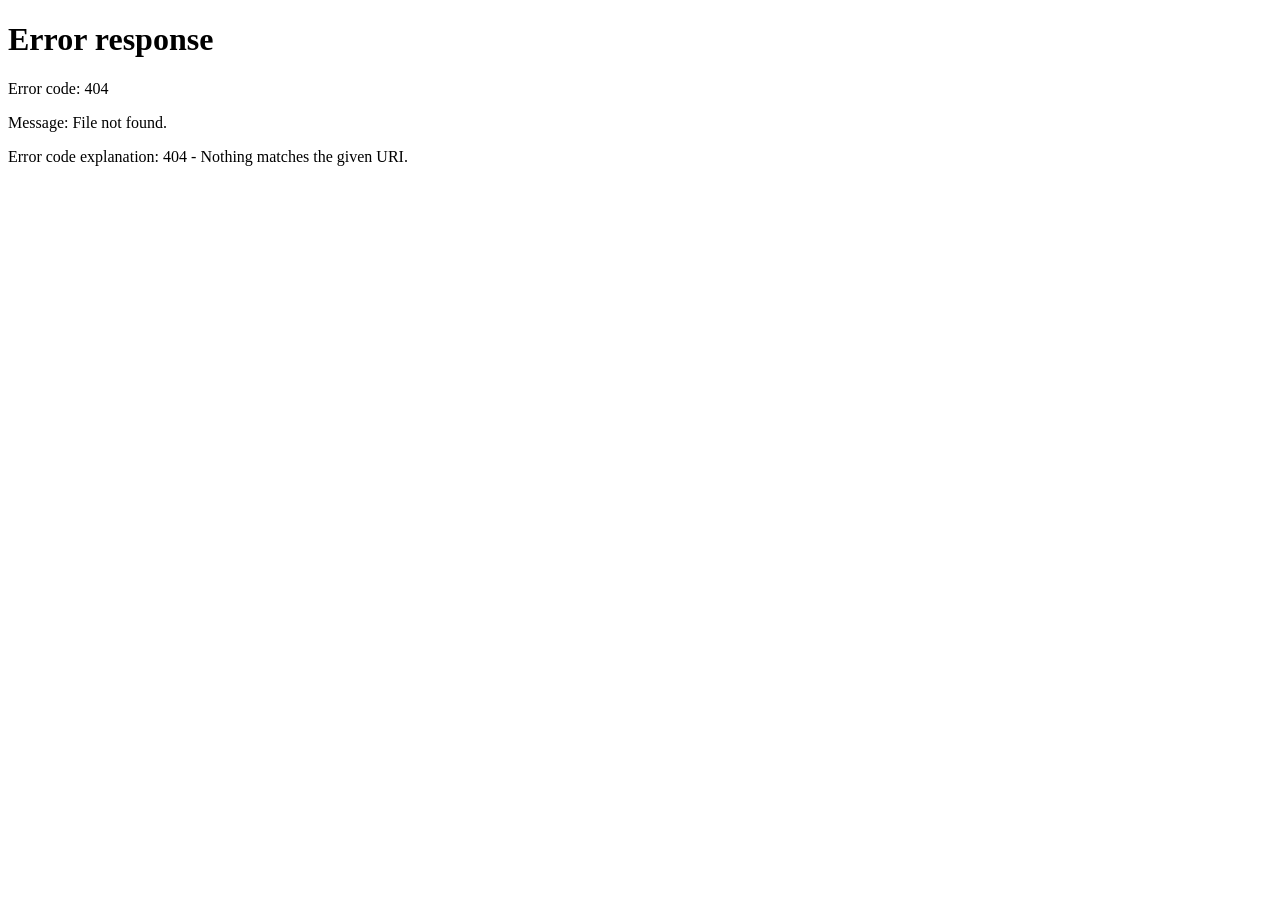
==== index.html @ dd9c8143 "Fix deployment: Move web files to root and clean up structure" ====
<!DOCTYPE html>
<html lang="en">
<head>
    <meta charset="UTF-8">
    <meta name="viewport" content="width=device-width, initial-scale=1.0">
    <title>Redirecting...</title>
    <script>
        window.location.href = "web_app/index.html";
    </script>
</head>
<body>
    <p>Loading Ganga Homes...</p>
</body>
</html>
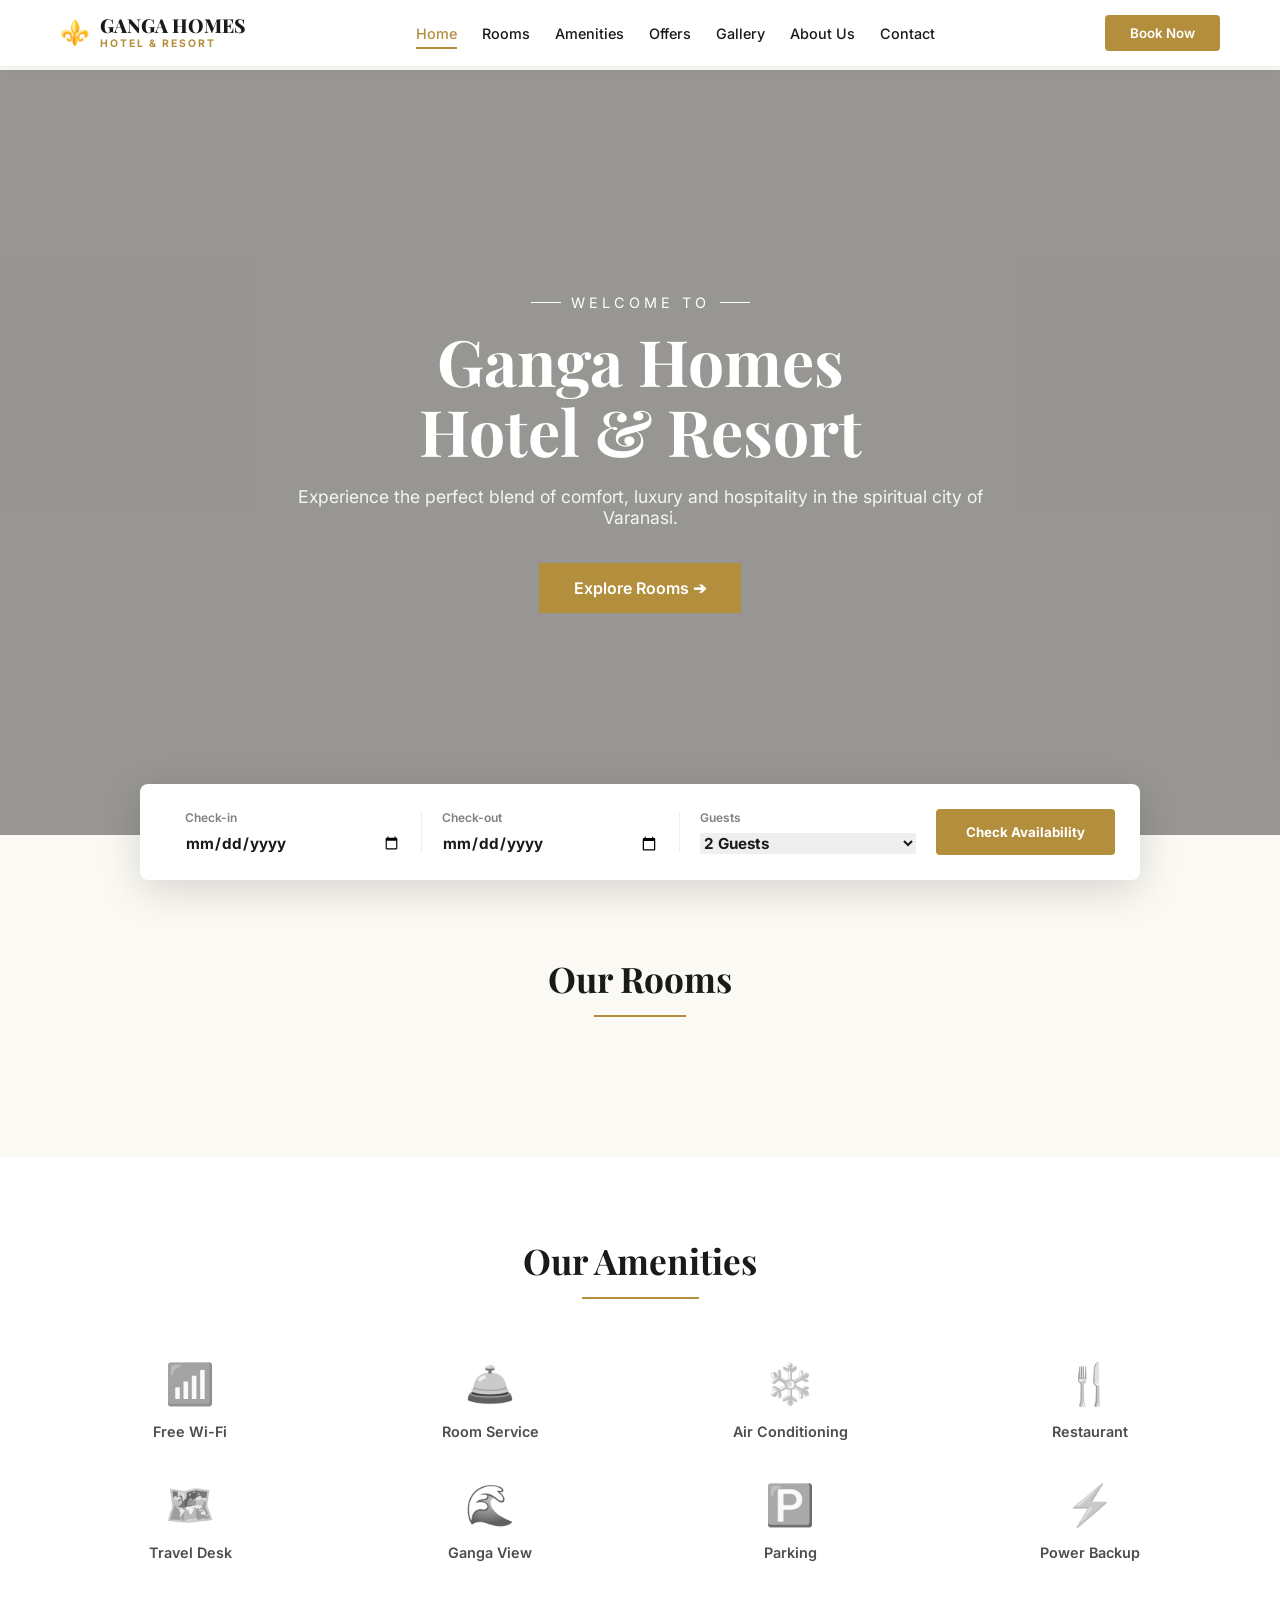
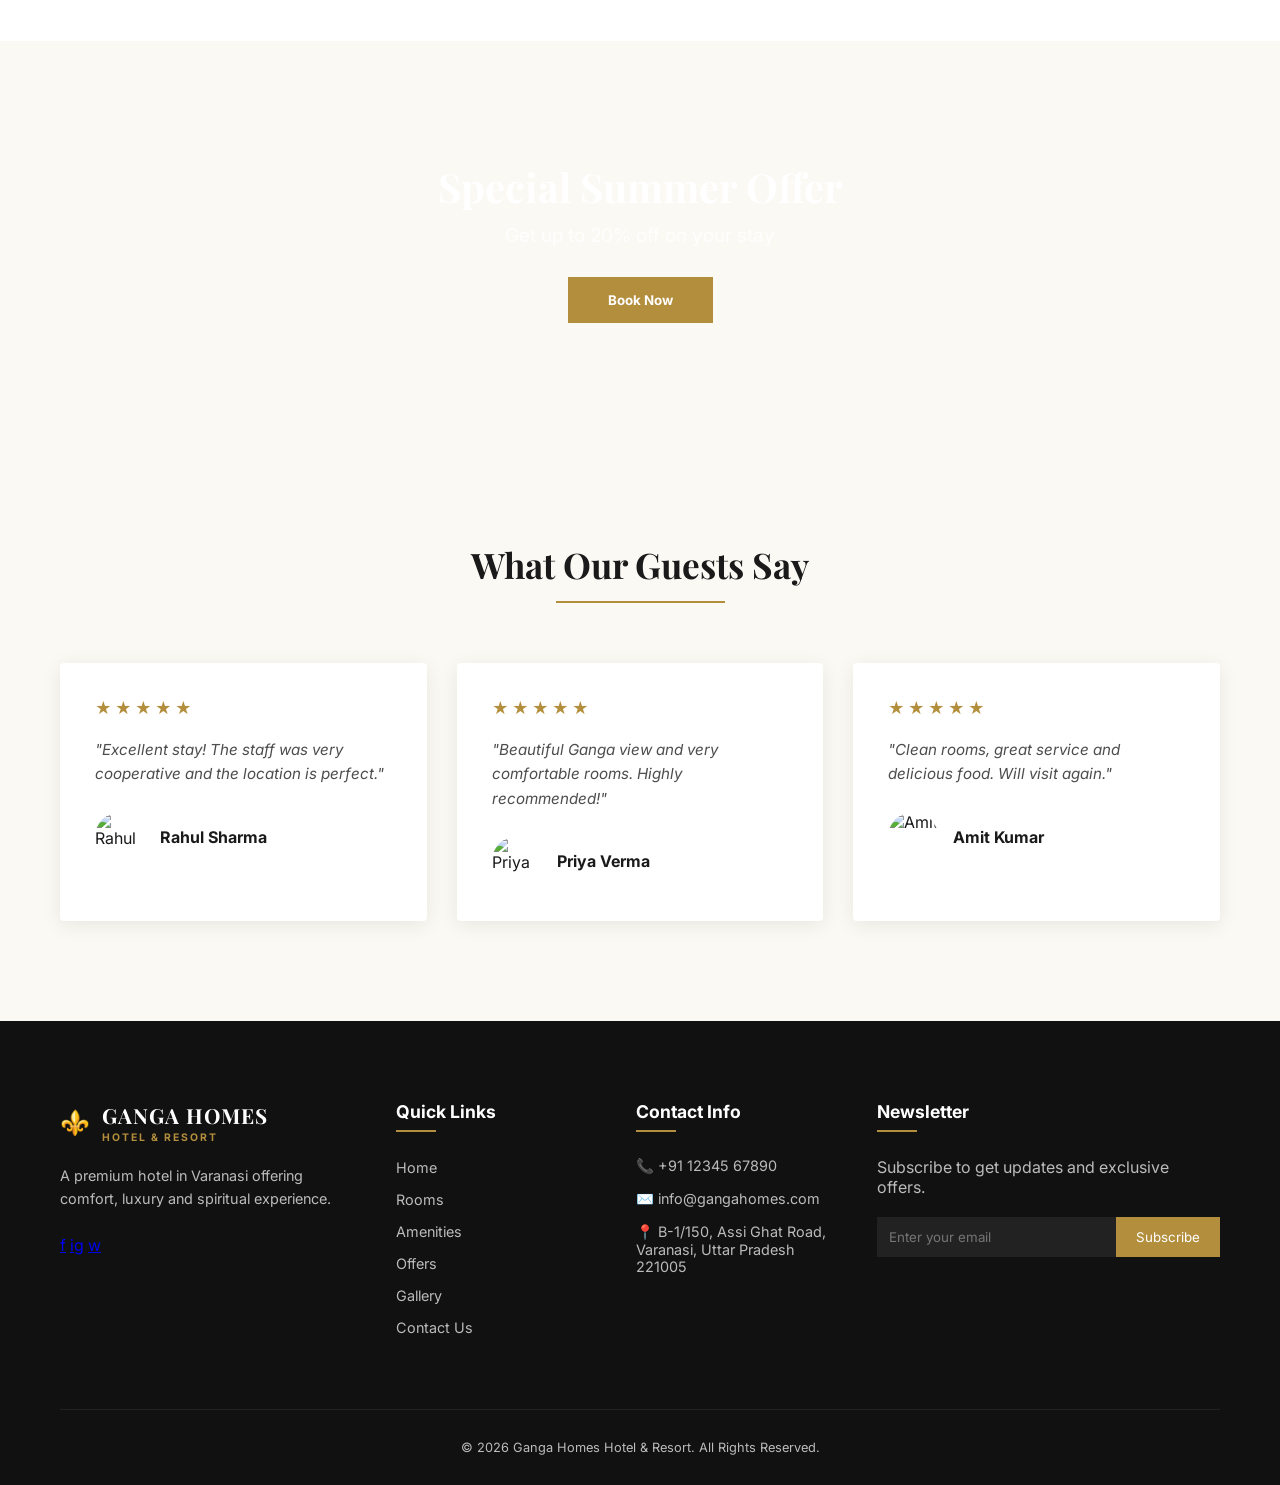
==== commit afa66884: "Fix deployment: Restore main index.html to root and ensure direct routing" ====
--- a/index.html
+++ b/index.html
@@ -2,13 +2,251 @@
 <html lang="en">
 <head>
     <meta charset="UTF-8">
-    <meta name="viewport" content="width=device-width, initial-scale=1.0">
-    <title>Redirecting...</title>
-    <script>
-        window.location.href = "web_app/index.html";
-    </script>
+    <meta name="viewport" content="width=device-width, initial-scale=1.0, maximum-scale=1.0, user-scalable=no">
+    <title>Ganga Homes - Hotel & Resort</title>
+    <link rel="stylesheet" href="style.css?v=2.1">
+    <link href="https://fonts.googleapis.com/css2?family=Playfair+Display:wght@400;700;800&family=Inter:wght@300;400;500;600;700&display=swap" rel="stylesheet">
+    <script src="https://www.gstatic.com/firebasejs/10.7.0/firebase-app-compat.js"></script>
+    <script src="https://www.gstatic.com/firebasejs/10.7.0/firebase-auth-compat.js"></script>
+    <script src="https://www.gstatic.com/firebasejs/10.7.0/firebase-database-compat.js"></script>
 </head>
 <body>
-    <p>Loading Ganga Homes...</p>
+    <div id="app">
+        <!-- NAVIGATION -->
+        <nav class="navbar">
+            <div class="nav-container">
+                <div class="nav-logo">
+                    <span class="logo-icon">⚜️</span>
+                    <div class="logo-text">
+                        <h1 id="hotel-name">GANGA HOMES</h1>
+                        <p>HOTEL & RESORT</p>
+                    </div>
+                </div>
+                <ul class="nav-links">
+                    <li><a href="#" class="active">Home</a></li>
+                    <li><a href="#section-rooms">Rooms</a></li>
+                    <li><a href="#section-amenities">Amenities</a></li>
+                    <li><a href="#">Offers</a></li>
+                    <li><a href="#">Gallery</a></li>
+                    <li><a href="#">About Us</a></li>
+                    <li><a href="#">Contact</a></li>
+                </ul>
+                <button class="btn-book-nav" onclick="scrollToRooms()">Book Now</button>
+            </div>
+        </nav>
+
+        <!-- HERO SECTION -->
+        <header class="hero">
+            <div class="hero-overlay"></div>
+            <div class="hero-content">
+                <p class="hero-welcome">WELCOME TO</p>
+                <h2 class="hero-title">Ganga Homes<br>Hotel & Resort</h2>
+                <p class="hero-subtitle">Experience the perfect blend of comfort, luxury and hospitality in the spiritual city of Varanasi.</p>
+                <button class="btn-explore" onclick="scrollToRooms()">Explore Rooms ➔</button>
+            </div>
+
+            <!-- AVAILABILITY BAR -->
+            <div class="availability-bar">
+                <div class="avail-item">
+                    <label>Check-in</label>
+                    <input type="date" id="hero-check-in">
+                </div>
+                <div class="avail-divider"></div>
+                <div class="avail-item">
+                    <label>Check-out</label>
+                    <input type="date" id="hero-check-out">
+                </div>
+                <div class="avail-divider"></div>
+                <div class="avail-item">
+                    <label>Guests</label>
+                    <select id="hero-guests">
+                        <option>1 Guest</option>
+                        <option selected>2 Guests</option>
+                        <option>3 Guests</option>
+                        <option>4 Guests</option>
+                    </select>
+                </div>
+                <button class="btn-check-avail" onclick="scrollToRooms()">Check Availability</button>
+            </div>
+        </header>
+
+        <main>
+            <!-- ROOMS SECTION -->
+            <section id="section-rooms" class="rooms-section">
+                <div class="container">
+                    <div class="section-header">
+                        <h2 class="title-with-line">Our Rooms</h2>
+                    </div>
+                    <div id="rooms-grid" class="rooms-grid">
+                        <!-- Room cards will be injected by app.js -->
+                    </div>
+                </div>
+            </section>
+
+            <!-- AMENITIES SECTION -->
+            <section id="section-amenities" class="amenities-section">
+                <div class="container">
+                    <div class="section-header">
+                        <h2 class="title-with-line">Our Amenities</h2>
+                    </div>
+                    <div class="amenities-grid">
+                        <div class="amenity-item"><span>📶</span><p>Free Wi-Fi</p></div>
+                        <div class="amenity-item"><span>🛎️</span><p>Room Service</p></div>
+                        <div class="amenity-item"><span>❄️</span><p>Air Conditioning</p></div>
+                        <div class="amenity-item"><span>🍴</span><p>Restaurant</p></div>
+                        <div class="amenity-item"><span>🗺️</span><p>Travel Desk</p></div>
+                        <div class="amenity-item"><span>🌊</span><p>Ganga View</p></div>
+                        <div class="amenity-item"><span>🅿️</span><p>Parking</p></div>
+                        <div class="amenity-item"><span>⚡</span><p>Power Backup</p></div>
+                    </div>
+                </div>
+            </section>
+
+            <!-- OFFER BANNER -->
+            <section class="offer-banner">
+                <div class="offer-content">
+                    <h3>Special Summer Offer</h3>
+                    <p>Get up to 20% off on your stay</p>
+                    <button class="btn-book-now" onclick="scrollToRooms()">Book Now</button>
+                </div>
+            </section>
+
+            <!-- TESTIMONIALS -->
+            <section class="testimonials">
+                <div class="container">
+                    <div class="section-header">
+                        <h2 class="title-with-line">What Our Guests Say</h2>
+                    </div>
+                    <div class="testimonial-grid">
+                        <div class="testimonial-card">
+                            <div class="stars">★★★★★</div>
+                            <p>"Excellent stay! The staff was very cooperative and the location is perfect."</p>
+                            <div class="user-info">
+                                <img src="https://i.pravatar.cc/100?img=11" alt="Rahul">
+                                <span>Rahul Sharma</span>
+                            </div>
+                        </div>
+                        <div class="testimonial-card">
+                            <div class="stars">★★★★★</div>
+                            <p>"Beautiful Ganga view and very comfortable rooms. Highly recommended!"</p>
+                            <div class="user-info">
+                                <img src="https://i.pravatar.cc/100?img=22" alt="Priya">
+                                <span>Priya Verma</span>
+                            </div>
+                        </div>
+                        <div class="testimonial-card">
+                            <div class="stars">★★★★★</div>
+                            <p>"Clean rooms, great service and delicious food. Will visit again."</p>
+                            <div class="user-info">
+                                <img src="https://i.pravatar.cc/100?img=33" alt="Amit">
+                                <span>Amit Kumar</span>
+                            </div>
+                        </div>
+                    </div>
+                </div>
+            </section>
+        </main>
+
+        <!-- FOOTER -->
+        <footer class="footer">
+            <div class="container">
+                <div class="footer-grid">
+                    <div class="footer-about">
+                        <div class="footer-logo">
+                            <span class="logo-icon">⚜️</span>
+                            <div class="logo-text">
+                                <h3>GANGA HOMES</h3>
+                                <p>HOTEL & RESORT</p>
+                            </div>
+                        </div>
+                        <p class="footer-desc">A premium hotel in Varanasi offering comfort, luxury and spiritual experience.</p>
+                        <div class="social-links">
+                            <a href="#">f</a> <a href="#">ig</a> <a href="#">w</a>
+                        </div>
+                    </div>
+                    <div class="footer-links">
+                        <h4>Quick Links</h4>
+                        <ul>
+                            <li><a href="#">Home</a></li>
+                            <li><a href="#section-rooms">Rooms</a></li>
+                            <li><a href="#section-amenities">Amenities</a></li>
+                            <li><a href="#">Offers</a></li>
+                            <li><a href="#">Gallery</a></li>
+                            <li><a href="#">Contact Us</a></li>
+                        </ul>
+                    </div>
+                    <div class="footer-contact">
+                        <h4>Contact Info</h4>
+                        <p>📞 +91 12345 67890</p>
+                        <p>✉️ info@gangahomes.com</p>
+                        <p>📍 B-1/150, Assi Ghat Road, Varanasi, Uttar Pradesh 221005</p>
+                    </div>
+                    <div class="footer-newsletter">
+                        <h4>Newsletter</h4>
+                        <p>Subscribe to get updates and exclusive offers.</p>
+                        <div class="newsletter-form">
+                            <input type="email" placeholder="Enter your email">
+                            <button>Subscribe</button>
+                        </div>
+                    </div>
+                </div>
+                <div class="footer-bottom">
+                    <p>© 2026 Ganga Homes Hotel & Resort. All Rights Reserved.</p>
+                </div>
+            </div>
+        </footer>
+
+        <!-- BOOKING MODAL (PREMIUM) -->
+        <div id="booking-modal" class="modal hidden">
+            <div class="modal-content card">
+                <div class="modal-header">
+                    <h2>Reserve <span id="modal-room-type">Room</span></h2>
+                    <span class="close-icon" onclick="closeBookingModal()">&times;</span>
+                </div>
+                <div class="booking-form">
+                    <div class="form-group">
+                        <label>Guest Full Name</label>
+                        <input type="text" id="guest-name" placeholder="E.g. Rahul Sharma">
+                    </div>
+                    <div class="form-group">
+                        <label>Phone Number</label>
+                        <input type="tel" id="guest-phone" placeholder="+91 XXXXX XXXXX">
+                    </div>
+                    <div class="form-row">
+                        <div class="form-group">
+                            <label>Check-in</label>
+                            <input type="date" id="check-in-date">
+                        </div>
+                        <div class="form-group">
+                            <label>Check-out</label>
+                            <input type="date" id="check-out-date">
+                        </div>
+                    </div>
+                    <button id="btn-confirm-booking" class="btn-confirm">CONFIRM BOOKING</button>
+                </div>
+            </div>
+        </div>
+
+        <!-- SUCCESS MODAL -->
+        <div id="success-modal" class="modal hidden">
+            <div class="modal-content success-card">
+                <div class="success-icon">⚜️</div>
+                <h2>Reservation Confirmed!</h2>
+                <p>Thank you for choosing Ganga Homes. Your booking ID is: <span id="success-booking-id">#---</span></p>
+                <button class="btn-confirm" onclick="document.getElementById('success-modal').classList.add('hidden')">OKAY</button>
+            </div>
+        </div>
+    </div>
+    <script src="app.js?v=2.1"></script>
+    <script>
+        function scrollToRooms() {
+            const el = document.getElementById('section-rooms');
+            if (el) el.scrollIntoView({ behavior: 'smooth' });
+        }
+        function closeBookingModal() {
+            const modal = document.getElementById('booking-modal');
+            if (modal) modal.classList.add('hidden');
+        }
+    </script>
 </body>
 </html>
--- a/style.css
+++ b/style.css
@@ -0,0 +1,232 @@
+:root {
+    --primary: #B38E3D;
+    --primary-dark: #8C6D2D;
+    --bg-light: #FBF9F4;
+    --text-dark: #1A1A1A;
+    --text-medium: #4D4D4D;
+    --text-light: #808080;
+    --white: #FFFFFF;
+    --shadow: 0 4px 20px rgba(0, 0, 0, 0.08);
+    --font-serif: 'Playfair Display', serif;
+    --font-sans: 'Inter', sans-serif;
+}
+
+* {
+    margin: 0; padding: 0; box-sizing: border-box;
+    font-family: var(--font-sans);
+}
+
+body { background-color: var(--bg-light); color: var(--text-dark); overflow-x: hidden; }
+.hidden { display: none !important; }
+.container { max-width: 1200px; margin: 0 auto; padding: 0 20px; }
+
+/* --- NAVIGATION --- */
+.navbar {
+    background: var(--white);
+    padding: 15px 0;
+    position: fixed;
+    top: 0; left: 0; right: 0;
+    z-index: 1000;
+    box-shadow: 0 2px 10px rgba(0,0,0,0.05);
+}
+
+.nav-container {
+    max-width: 1200px; margin: 0 auto; padding: 0 20px;
+    display: flex; justify-content: space-between; align-items: center;
+}
+
+.nav-logo { display: flex; align-items: center; gap: 10px; }
+.logo-icon { font-size: 24px; color: var(--primary); }
+.logo-text h1 { font-family: var(--font-serif); font-size: 1.2rem; font-weight: 800; color: #1A1A1A; line-height: 1; }
+.logo-text p { font-size: 0.65rem; letter-spacing: 2px; color: var(--primary); font-weight: 700; margin-top: 2px; }
+
+.nav-links { display: flex; list-style: none; gap: 25px; }
+.nav-links a { text-decoration: none; color: var(--text-dark); font-size: 0.9rem; font-weight: 500; transition: 0.3s; }
+.nav-links a:hover, .nav-links a.active { color: var(--primary); border-bottom: 2px solid var(--primary); padding-bottom: 5px; }
+
+.btn-book-nav {
+    background: var(--primary); color: white; border: none; padding: 10px 25px;
+    border-radius: 4px; font-weight: 600; cursor: pointer; transition: 0.3s;
+}
+.btn-book-nav:hover { background: var(--primary-dark); }
+
+/* --- HERO --- */
+.hero {
+    height: 85vh;
+    background: url('https://images.unsplash.com/photo-1542314831-068cd1dbfeeb?auto=format&fit=crop&q=80&w=1920') center/cover no-repeat;
+    position: relative;
+    display: flex;
+    flex-direction: column;
+    justify-content: center;
+    align-items: center;
+    text-align: center;
+    margin-top: 70px;
+}
+
+.hero-overlay {
+    position: absolute; top: 0; left: 0; right: 0; bottom: 0;
+    background: rgba(0,0,0,0.4);
+}
+
+.hero-content { position: relative; z-index: 10; color: white; max-width: 800px; padding: 0 20px; }
+.hero-welcome { font-size: 0.9rem; letter-spacing: 4px; margin-bottom: 15px; position: relative; display: inline-block; }
+.hero-welcome::before, .hero-welcome::after { content: ''; position: absolute; top: 50%; width: 30px; height: 1px; background: white; }
+.hero-welcome::before { left: -40px; } .hero-welcome::after { right: -40px; }
+
+.hero-title { font-family: var(--font-serif); font-size: 4rem; font-weight: 700; line-height: 1.1; margin-bottom: 20px; }
+.hero-subtitle { font-size: 1.1rem; opacity: 0.9; margin-bottom: 35px; }
+
+.btn-explore {
+    background: var(--primary); color: white; border: none; padding: 15px 35px;
+    font-size: 1rem; font-weight: 600; cursor: pointer; transition: 0.3s;
+}
+
+/* --- AVAILABILITY BAR --- */
+.availability-bar {
+    position: absolute; bottom: -45px;
+    background: white; width: 90%; max-width: 1000px;
+    padding: 25px; border-radius: 8px; box-shadow: 0 10px 40px rgba(0,0,0,0.15);
+    display: flex; align-items: center; justify-content: space-between; z-index: 20;
+}
+
+.avail-item { flex: 1; text-align: left; padding: 0 20px; }
+.avail-item label { display: block; font-size: 0.75rem; color: var(--text-light); margin-bottom: 8px; font-weight: 600; }
+.avail-item input, .avail-item select { width: 100%; border: none; font-size: 0.95rem; font-weight: 700; color: var(--text-dark); cursor: pointer; outline: none; }
+.avail-divider { width: 1px; height: 40px; background: #EEE; }
+
+.btn-check-avail {
+    background: var(--primary); color: white; border: none; padding: 15px 30px;
+    border-radius: 4px; font-weight: 700; cursor: pointer; transition: 0.3s;
+}
+
+/* --- SECTIONS --- */
+.rooms-section { padding: 120px 0 80px 0; }
+.section-header { text-align: center; margin-bottom: 60px; }
+.title-with-line {
+    font-family: var(--font-serif); font-size: 2.2rem; font-weight: 700;
+    position: relative; display: inline-block; padding-bottom: 15px;
+}
+.title-with-line::after {
+    content: ''; position: absolute; bottom: 0; left: 25%; right: 25%;
+    height: 2px; background: var(--primary);
+}
+
+/* --- ROOM CARDS --- */
+.rooms-grid {
+    display: grid; grid-template-columns: repeat(auto-fit, minmax(280px, 1fr));
+    gap: 30px;
+}
+
+.room-card {
+    background: white; border-radius: 4px; overflow: hidden; box-shadow: var(--shadow);
+    transition: 0.3s; display: flex; flex-direction: column; border: 1px solid #F1EFE9;
+}
+.room-card:hover { transform: translateY(-5px); }
+
+.room-img-wrapper { position: relative; height: 220px; }
+.room-img-wrapper img { width: 100%; height: 100%; object-fit: cover; }
+.popular-badge {
+    position: absolute; top: 15px; left: 15px;
+    background: var(--primary); color: white; padding: 4px 12px;
+    font-size: 0.7rem; font-weight: 700; border-radius: 2px;
+}
+
+.room-info { padding: 25px; flex: 1; }
+.room-info h3 { font-family: var(--font-serif); font-size: 1.3rem; margin-bottom: 12px; }
+
+.room-stats { display: flex; gap: 15px; margin-bottom: 15px; color: var(--text-light); font-size: 0.75rem; }
+.room-icons { display: flex; gap: 12px; margin-bottom: 20px; font-size: 14px; color: var(--text-light); }
+
+.room-footer { display: flex; flex-direction: column; gap: 15px; border-top: 1px solid #F1EFE9; padding-top: 15px; }
+.room-price-info { display: flex; align-items: baseline; gap: 5px; }
+.price-tag { font-size: 1.2rem; font-weight: 800; color: var(--text-dark); }
+.price-unit { font-size: 0.8rem; color: var(--text-light); }
+
+.btn-view-details {
+    width: 100%; background: transparent; border: 1.5px solid #F1EFE9;
+    padding: 10px; font-weight: 600; cursor: pointer; transition: 0.3s; color: var(--text-medium);
+}
+.btn-view-details:hover { background: var(--primary); color: white; border-color: var(--primary); }
+
+/* --- AMENITIES --- */
+.amenities-section { padding: 80px 0; background: var(--white); }
+.amenities-grid {
+    display: grid; grid-template-columns: repeat(4, 1fr); gap: 40px;
+    text-align: center;
+}
+.amenity-item span { font-size: 2.5rem; display: block; margin-bottom: 15px; filter: grayscale(1); transition: 0.3s; }
+.amenity-item:hover span { filter: grayscale(0); transform: scale(1.1); }
+.amenity-item p { font-size: 0.9rem; font-weight: 600; color: var(--text-medium); }
+
+/* --- OFFER BANNER --- */
+.offer-banner {
+    height: 400px;
+    background: linear-gradient(rgba(0,0,0,0.5), rgba(0,0,0,0.5)), url('https://images.unsplash.com/photo-1549412650-ef3bb783eead?auto=format&fit=crop&q=80&w=1920');
+    background-attachment: fixed; background-position: center; background-size: cover;
+    display: flex; align-items: center; justify-content: center; text-align: center; color: white;
+}
+.offer-content h3 { font-family: var(--font-serif); font-size: 2.5rem; margin-bottom: 10px; }
+.offer-content p { font-size: 1.2rem; margin-bottom: 30px; opacity: 0.9; }
+.btn-book-now { background: var(--primary); color: white; border: none; padding: 15px 40px; font-weight: 700; cursor: pointer; }
+
+/* --- TESTIMONIALS --- */
+.testimonials { padding: 100px 0; }
+.testimonial-grid { display: grid; grid-template-columns: repeat(3, 1fr); gap: 30px; }
+.testimonial-card { background: white; padding: 35px; border-radius: 4px; box-shadow: var(--shadow); position: relative; }
+.stars { color: var(--primary); margin-bottom: 20px; letter-spacing: 3px; }
+.testimonial-card p { font-style: italic; color: var(--text-medium); line-height: 1.6; margin-bottom: 25px; font-size: 0.95rem; }
+.user-info { display: flex; align-items: center; gap: 15px; }
+.user-info img { width: 50px; height: 50px; border-radius: 50%; }
+.user-info span { font-weight: 700; color: var(--text-dark); }
+
+/* --- FOOTER --- */
+.footer { background: #111; color: #BBB; padding: 80px 0 30px 0; }
+.footer-grid { display: grid; grid-template-columns: 1.5fr 1fr 1fr 1.5fr; gap: 50px; margin-bottom: 60px; }
+.footer-logo { display: flex; align-items: center; gap: 12px; margin-bottom: 20px; }
+.footer-logo h3 { color: white; font-family: var(--font-serif); font-size: 1.3rem; letter-spacing: 1px; }
+.footer-desc { font-size: 0.9rem; line-height: 1.6; margin-bottom: 25px; }
+
+.footer-grid h4 { color: white; margin-bottom: 25px; font-size: 1.1rem; position: relative; display: inline-block; padding-bottom: 10px; }
+.footer-grid h4::after { content: ''; position: absolute; bottom: 0; left: 0; width: 40px; height: 2px; background: var(--primary); }
+
+.footer-links ul { list-style: none; }
+.footer-links li { margin-bottom: 12px; }
+.footer-links a { text-decoration: none; color: #BBB; font-size: 0.9rem; transition: 0.3s; }
+.footer-links a:hover { color: white; padding-left: 10px; }
+
+.footer-contact p { font-size: 0.9rem; margin-bottom: 15px; display: flex; align-items: center; gap: 10px; }
+.newsletter-form { display: flex; margin-top: 20px; }
+.newsletter-form input { flex: 1; padding: 12px; border: none; background: #222; color: white; outline: none; }
+.newsletter-form button { background: var(--primary); color: white; border: none; padding: 0 20px; cursor: pointer; }
+
+.footer-bottom { border-top: 1px solid #222; padding-top: 30px; text-align: center; font-size: 0.8rem; }
+
+/* --- MODALS --- */
+.modal { position: fixed; top: 0; left: 0; width: 100%; height: 100%; background: rgba(0,0,0,0.8); z-index: 2000; display: flex; align-items: center; justify-content: center; }
+.modal-content { background: white; width: 95%; max-width: 500px; padding: 40px; border-radius: 4px; position: relative; }
+.modal-header { display: flex; justify-content: space-between; align-items: center; margin-bottom: 30px; }
+.modal-header h2 { font-family: var(--font-serif); font-size: 1.8rem; }
+.close-icon { font-size: 2.5rem; cursor: pointer; line-height: 1; color: var(--text-light); }
+
+.form-group { margin-bottom: 20px; }
+.form-group label { display: block; font-size: 0.8rem; font-weight: 700; margin-bottom: 8px; color: var(--text-medium); }
+.form-group input { width: 100%; padding: 15px; border: 1px solid #EEE; border-radius: 4px; outline: none; transition: 0.3s; font-size: 1rem; }
+.form-group input:focus { border-color: var(--primary); }
+.form-row { display: grid; grid-template-columns: 1fr 1fr; gap: 20px; }
+
+.btn-confirm { width: 100%; background: var(--primary); color: white; border: none; padding: 18px; font-weight: 700; font-size: 1rem; cursor: pointer; transition: 0.3s; margin-top: 10px; }
+.btn-confirm:hover { background: var(--primary-dark); }
+
+.success-card { text-align: center; }
+.success-icon { font-size: 5rem; color: var(--primary); margin-bottom: 20px; }
+
+/* --- MOBILE --- */
+@media (max-width: 900px) {
+    .nav-links, .btn-book-nav { display: none; }
+    .hero-title { font-size: 2.5rem; }
+    .availability-bar { position: relative; bottom: 0; width: 100%; margin: 20px auto; flex-direction: column; gap: 20px; }
+    .avail-divider { display: none; }
+    .footer-grid { grid-template-columns: 1fr; gap: 40px; }
+    .amenities-grid { grid-template-columns: repeat(2, 1fr); gap: 20px; }
+    .testimonial-grid { grid-template-columns: 1fr; }
+}
